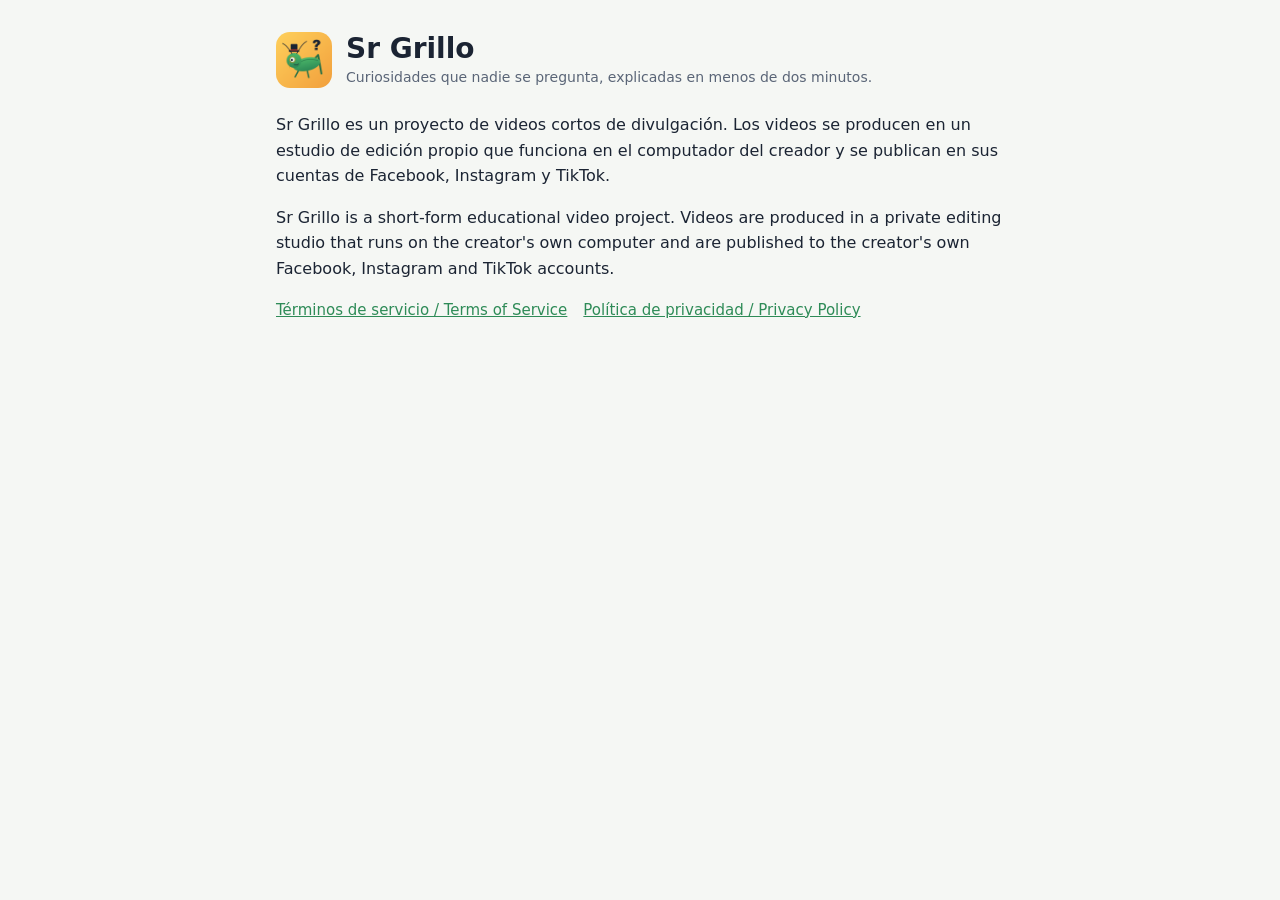
==== index.html @ 915df3f1 "Páginas legales de Sr Grillo" ====
<!doctype html>
<html lang="es"><head><meta charset="utf-8"><meta name="viewport" content="width=device-width, initial-scale=1">
<title>Sr Grillo</title><link rel="stylesheet" href="estilo.css"><link rel="icon" href="icono.png"></head>
<body><main>
<header><img src="icono.png" alt=""><div><h1>Sr Grillo</h1><div class="meta">Curiosidades que nadie se pregunta, explicadas en menos de dos minutos.</div></div></header>
<p>Sr Grillo es un proyecto de videos cortos de divulgación. Los videos se producen en un estudio de edición propio que funciona en el computador del creador y se publican en sus cuentas de Facebook, Instagram y TikTok.</p>
<p>Sr Grillo is a short-form educational video project. Videos are produced in a private editing studio that runs on the creator's own computer and are published to the creator's own Facebook, Instagram and TikTok accounts.</p>
<nav><a href="terminos.html">Términos de servicio / Terms of Service</a><a href="privacidad.html">Política de privacidad / Privacy Policy</a></nav>
</main></body></html>
---- estilo.css ----
:root { --tinta:#1B2433; --suave:#5A6577; --acento:#2E8B57; --fondo:#F5F7F4; }
* { box-sizing: border-box; }
body { margin: 0; font-family: system-ui, -apple-system, 'Segoe UI', Roboto, sans-serif; color: var(--tinta); background: var(--fondo); line-height: 1.6; }
main { max-width: 760px; margin: 0 auto; padding: 32px 16px 64px; }
header { display: flex; align-items: center; gap: 14px; margin-bottom: 24px; }
header img { width: 56px; height: 56px; border-radius: 14px; }
h1 { font-size: 28px; line-height: 1.2; margin: 0; }
h2 { font-size: 19px; margin: 28px 0 8px; }
.meta { color: var(--suave); font-size: 14px; }
a { color: var(--acento); }
nav { margin: 16px 0 0; display: flex; gap: 16px; flex-wrap: wrap; font-size: 15px; }
hr { border: 0; border-top: 1px solid #D9DED6; margin: 40px 0; }
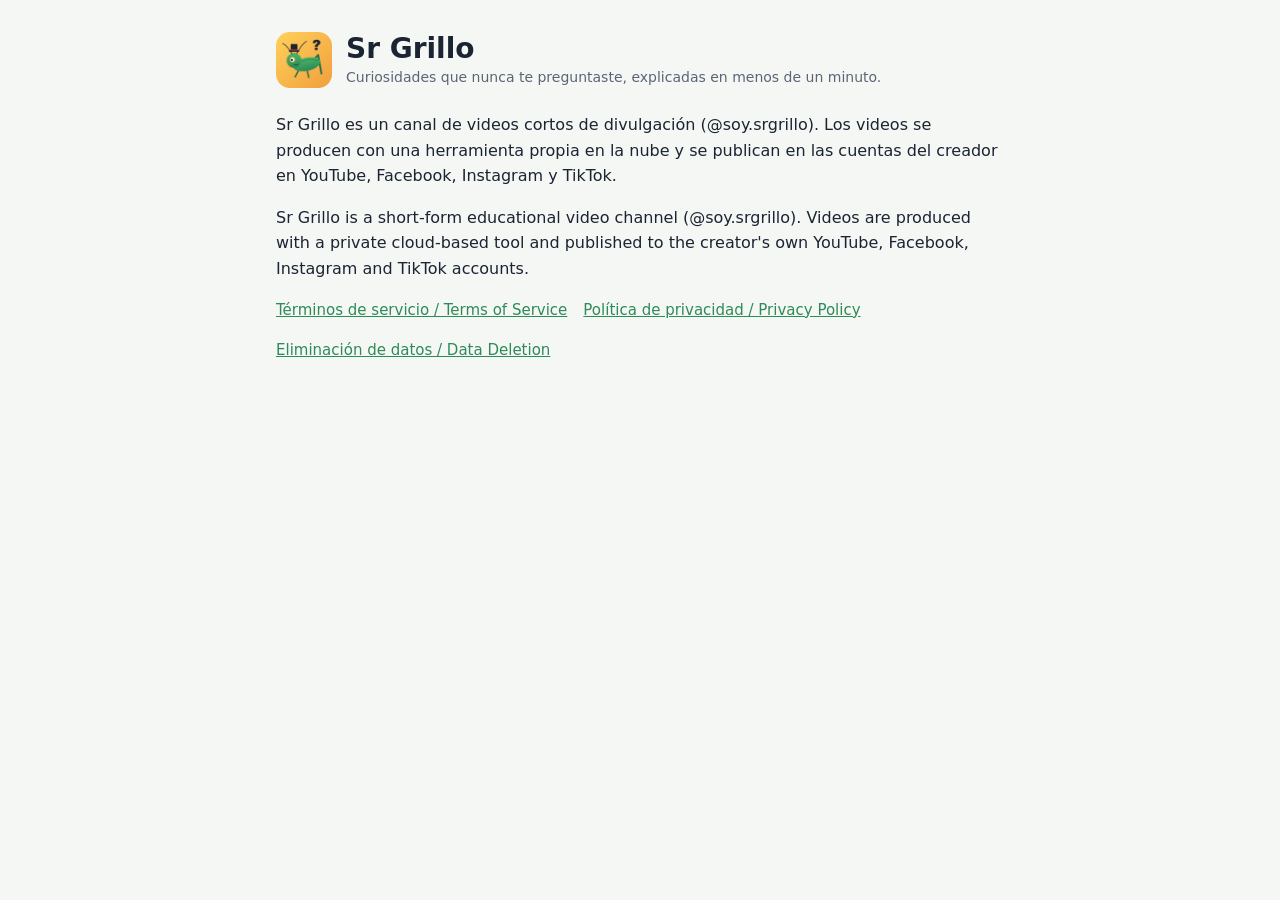
==== commit 58ad77a2: "Add files via upload" ====
--- a/index.html
+++ b/index.html
@@ -2,8 +2,8 @@
 <html lang="es"><head><meta charset="utf-8"><meta name="viewport" content="width=device-width, initial-scale=1">
 <title>Sr Grillo</title><link rel="stylesheet" href="estilo.css"><link rel="icon" href="icono.png"></head>
 <body><main>
-<header><img src="icono.png" alt=""><div><h1>Sr Grillo</h1><div class="meta">Curiosidades que nadie se pregunta, explicadas en menos de dos minutos.</div></div></header>
-<p>Sr Grillo es un proyecto de videos cortos de divulgación. Los videos se producen en un estudio de edición propio que funciona en el computador del creador y se publican en sus cuentas de Facebook, Instagram y TikTok.</p>
-<p>Sr Grillo is a short-form educational video project. Videos are produced in a private editing studio that runs on the creator's own computer and are published to the creator's own Facebook, Instagram and TikTok accounts.</p>
-<nav><a href="terminos.html">Términos de servicio / Terms of Service</a><a href="privacidad.html">Política de privacidad / Privacy Policy</a></nav>
+<header><img src="icono.png" alt=""><div><h1>Sr Grillo</h1><div class="meta">Curiosidades que nunca te preguntaste, explicadas en menos de un minuto.</div></div></header>
+<p>Sr Grillo es un canal de videos cortos de divulgación (@soy.srgrillo). Los videos se producen con una herramienta propia en la nube y se publican en las cuentas del creador en YouTube, Facebook, Instagram y TikTok.</p>
+<p>Sr Grillo is a short-form educational video channel (@soy.srgrillo). Videos are produced with a private cloud-based tool and published to the creator's own YouTube, Facebook, Instagram and TikTok accounts.</p>
+<nav><a href="terminos.html">Términos de servicio / Terms of Service</a><a href="privacidad.html">Política de privacidad / Privacy Policy</a><a href="eliminar-datos.html">Eliminación de datos / Data Deletion</a></nav>
 </main></body></html>
